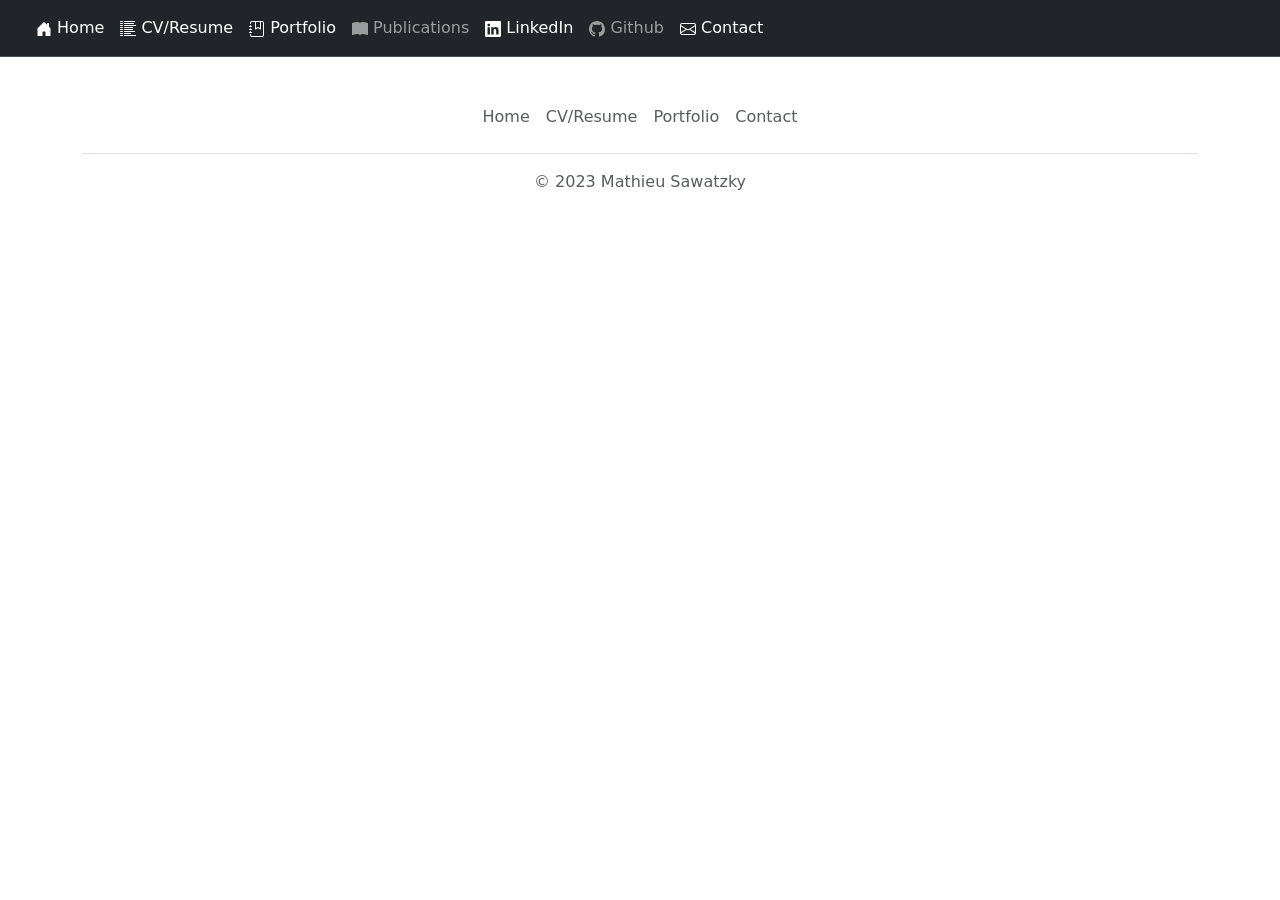
==== contact.html @ 53521f99 "Adjusting Formatting" ====
<!DOCTYPE html>
<html lang="en">
<head>
    <meta charset="UTF-8">
    <meta name="viewport" content="width=device-width, initial-scale=1.0">
    <title>Contact Mathieu Sawatzky</title>
    <link href="https://cdn.jsdelivr.net/npm/bootstrap@5.3.0-alpha2/dist/css/bootstrap.min.css" rel="stylesheet"
    integrity="sha384-aFq/bzH65dt+w6FI2ooMVUpc+21e0SRygnTpmBvdBgSdnuTN7QbdgL+OapgHtvPp" crossorigin="anonymous">
    <link rel = "stylesheet" href="./style.css"/>
</head>
<body>

    <!-- Nav Bar Content -->
  <nav class="navbar navbar-expand-lg bg-dark border-bottom border-body" data-bs-theme="dark">
    <div class="container-fluid">
      <a class="navbar-brand" href="#"></a>
      <button class="navbar-toggler" type="button" data-bs-toggle="collapse" data-bs-target="#navbarNav" aria-controls="navbarNav" aria-expanded="false" aria-label="Toggle navigation">
        <span class="navbar-toggler-icon"></span>
      </button>
      <div class="collapse navbar-collapse" id="navbarNav">
        <ul class="navbar-nav">
          <li class="nav-item">
            <a class="nav-link active" aria-current="page" href="./index.html"> <svg xmlns="http://www.w3.org/2000/svg" width="16" height="16" fill="currentColor" class="bi bi-house-door-fill" viewBox="0 0 16 16">
              <path d="M6.5 14.5v-3.505c0-.245.25-.495.5-.495h2c.25 0 .5.25.5.5v3.5a.5.5 0 0 0 .5.5h4a.5.5 0 0 0 .5-.5v-7a.5.5 0 0 0-.146-.354L13 5.793V2.5a.5.5 0 0 0-.5-.5h-1a.5.5 0 0 0-.5.5v1.293L8.354 1.146a.5.5 0 0 0-.708 0l-6 6A.5.5 0 0 0 1.5 7.5v7a.5.5 0 0 0 .5.5h4a.5.5 0 0 0 .5-.5Z"/>
            </svg> Home</a>
          </li>
          <li class="nav-item">
            <a class="nav-link active" aria-current="page" href="./resume.html"> <svg xmlns="http://www.w3.org/2000/svg" width="16" height="16" fill="currentColor" class="bi bi-list-columns-reverse" viewBox="0 0 16 16">
              <path fill-rule="evenodd" d="M0 .5A.5.5 0 0 1 .5 0h2a.5.5 0 0 1 0 1h-2A.5.5 0 0 1 0 .5Zm4 0a.5.5 0 0 1 .5-.5h10a.5.5 0 0 1 0 1h-10A.5.5 0 0 1 4 .5Zm-4 2A.5.5 0 0 1 .5 2h2a.5.5 0 0 1 0 1h-2a.5.5 0 0 1-.5-.5Zm4 0a.5.5 0 0 1 .5-.5h9a.5.5 0 0 1 0 1h-9a.5.5 0 0 1-.5-.5Zm-4 2A.5.5 0 0 1 .5 4h2a.5.5 0 0 1 0 1h-2a.5.5 0 0 1-.5-.5Zm4 0a.5.5 0 0 1 .5-.5h11a.5.5 0 0 1 0 1h-11a.5.5 0 0 1-.5-.5Zm-4 2A.5.5 0 0 1 .5 6h2a.5.5 0 0 1 0 1h-2a.5.5 0 0 1-.5-.5Zm4 0a.5.5 0 0 1 .5-.5h8a.5.5 0 0 1 0 1h-8a.5.5 0 0 1-.5-.5Zm-4 2A.5.5 0 0 1 .5 8h2a.5.5 0 0 1 0 1h-2a.5.5 0 0 1-.5-.5Zm4 0a.5.5 0 0 1 .5-.5h8a.5.5 0 0 1 0 1h-8a.5.5 0 0 1-.5-.5Zm-4 2a.5.5 0 0 1 .5-.5h2a.5.5 0 0 1 0 1h-2a.5.5 0 0 1-.5-.5Zm4 0a.5.5 0 0 1 .5-.5h10a.5.5 0 0 1 0 1h-10a.5.5 0 0 1-.5-.5Zm-4 2a.5.5 0 0 1 .5-.5h2a.5.5 0 0 1 0 1h-2a.5.5 0 0 1-.5-.5Zm4 0a.5.5 0 0 1 .5-.5h6a.5.5 0 0 1 0 1h-6a.5.5 0 0 1-.5-.5Zm-4 2a.5.5 0 0 1 .5-.5h2a.5.5 0 0 1 0 1h-2a.5.5 0 0 1-.5-.5Zm4 0a.5.5 0 0 1 .5-.5h11a.5.5 0 0 1 0 1h-11a.5.5 0 0 1-.5-.5Z"/>
            </svg> CV/Resume</a>
          </li>
          <li class="nav-item">
            <a class="nav-link active" aria-current="page" href="./portfolio.html"> <svg xmlns="http://www.w3.org/2000/svg" width="16" height="16" fill="currentColor" class="bi bi-journal-bookmark" viewBox="0 0 16 16">
              <path fill-rule="evenodd" d="M6 8V1h1v6.117L8.743 6.07a.5.5 0 0 1 .514 0L11 7.117V1h1v7a.5.5 0 0 1-.757.429L9 7.083 6.757 8.43A.5.5 0 0 1 6 8z"/>
              <path d="M3 0h10a2 2 0 0 1 2 2v12a2 2 0 0 1-2 2H3a2 2 0 0 1-2-2v-1h1v1a1 1 0 0 0 1 1h10a1 1 0 0 0 1-1V2a1 1 0 0 0-1-1H3a1 1 0 0 0-1 1v1H1V2a2 2 0 0 1 2-2z"/>
              <path d="M1 5v-.5a.5.5 0 0 1 1 0V5h.5a.5.5 0 0 1 0 1h-2a.5.5 0 0 1 0-1H1zm0 3v-.5a.5.5 0 0 1 1 0V8h.5a.5.5 0 0 1 0 1h-2a.5.5 0 0 1 0-1H1zm0 3v-.5a.5.5 0 0 1 1 0v.5h.5a.5.5 0 0 1 0 1h-2a.5.5 0 0 1 0-1H1z"/>
            </svg> Portfolio</a>
          </li>
          <li class="nav-item">
            <a class="nav-link" href="./publications.html"> <svg xmlns="http://www.w3.org/2000/svg" width="16" height="16" fill="currentColor" class="bi bi-book-fill" viewBox="0 0 16 16">
              <path d="M8 1.783C7.015.936 5.587.81 4.287.94c-1.514.153-3.042.672-3.994 1.105A.5.5 0 0 0 0 2.5v11a.5.5 0 0 0 .707.455c.882-.4 2.303-.881 3.68-1.02 1.409-.142 2.59.087 3.223.877a.5.5 0 0 0 .78 0c.633-.79 1.814-1.019 3.222-.877 1.378.139 2.8.62 3.681 1.02A.5.5 0 0 0 16 13.5v-11a.5.5 0 0 0-.293-.455c-.952-.433-2.48-.952-3.994-1.105C10.413.809 8.985.936 8 1.783z"/>
            </svg> Publications</a>
            </li>
          <li class="nav-item">
            <a class="nav-link active" aria-current="page" href="https://www.linkedin.com/in/mathieusawatzky" target="_blank"> <svg xmlns="http://www.w3.org/2000/svg" width="16" height="16" fill="currentColor" class="bi bi-linkedin" viewBox="0 0 16 16">
              <path d="M0 1.146C0 .513.526 0 1.175 0h13.65C15.474 0 16 .513 16 1.146v13.708c0 .633-.526 1.146-1.175 1.146H1.175C.526 16 0 15.487 0 14.854V1.146zm4.943 12.248V6.169H2.542v7.225h2.401zm-1.2-8.212c.837 0 1.358-.554 1.358-1.248-.015-.709-.52-1.248-1.342-1.248-.822 0-1.359.54-1.359 1.248 0 .694.521 1.248 1.327 1.248h.016zm4.908 8.212V9.359c0-.216.016-.432.08-.586.173-.431.568-.878 1.232-.878.869 0 1.216.662 1.216 1.634v3.865h2.401V9.25c0-2.22-1.184-3.252-2.764-3.252-1.274 0-1.845.7-2.165 1.193v.025h-.016a5.54 5.54 0 0 1 .016-.025V6.169h-2.4c.03.678 0 7.225 0 7.225h2.4z"/>
            </svg> LinkedIn</a>
          </li>
          <li class="nav-item">
            <a class="nav-link" href="https://github.com/matsawatzky" target="_blank"> <svg xmlns="http://www.w3.org/2000/svg" width="16" height="16" fill="currentColor" class="bi bi-github" viewBox="0 0 16 16">
              <path d="M8 0C3.58 0 0 3.58 0 8c0 3.54 2.29 6.53 5.47 7.59.4.07.55-.17.55-.38 0-.19-.01-.82-.01-1.49-2.01.37-2.53-.49-2.69-.94-.09-.23-.48-.94-.82-1.13-.28-.15-.68-.52-.01-.53.63-.01 1.08.58 1.23.82.72 1.21 1.87.87 2.33.66.07-.52.28-.87.51-1.07-1.78-.2-3.64-.89-3.64-3.95 0-.87.31-1.59.82-2.15-.08-.2-.36-1.02.08-2.12 0 0 .67-.21 2.2.82.64-.18 1.32-.27 2-.27.68 0 1.36.09 2 .27 1.53-1.04 2.2-.82 2.2-.82.44 1.1.16 1.92.08 2.12.51.56.82 1.27.82 2.15 0 3.07-1.87 3.75-3.65 3.95.29.25.54.73.54 1.48 0 1.07-.01 1.93-.01 2.2 0 .21.15.46.55.38A8.012 8.012 0 0 0 16 8c0-4.42-3.58-8-8-8z"/>
            </svg> Github</a>
          </li>
          <li class="nav-item">
              <a class="nav-link active" aria-current="page" href="./contact.html"> <svg xmlns="http://www.w3.org/2000/svg" width="16" height="16" fill="currentColor" class="bi bi-envelope" viewBox="0 0 16 16">
                <path d="M0 4a2 2 0 0 1 2-2h12a2 2 0 0 1 2 2v8a2 2 0 0 1-2 2H2a2 2 0 0 1-2-2V4Zm2-1a1 1 0 0 0-1 1v.217l7 4.2 7-4.2V4a1 1 0 0 0-1-1H2Zm13 2.383-4.708 2.825L15 11.105V5.383Zm-.034 6.876-5.64-3.471L8 9.583l-1.326-.795-5.64 3.47A1 1 0 0 0 2 13h12a1 1 0 0 0 .966-.741ZM1 11.105l4.708-2.897L1 5.383v5.722Z"/>
              </svg> Contact</a>
          </li>
          </ul>
        </div>
      </div>
    </nav>


    <!-- Footer -->
  <div class="container">
    <footer class="py-3 my-4">
      <ul class="nav justify-content-center border-bottom pb-3 mb-3">
        <li class="nav-item"><a href="./index.html" class="nav-link px-2 text-body-secondary">Home</a></li>
        <li class="nav-item"><a href="./resume.html" class="nav-link px-2 text-body-secondary">CV/Resume</a></li>
        <li class="nav-item"><a href="./portfolio.html" class="nav-link px-2 text-body-secondary">Portfolio</a></li>
        <li class="nav-item"><a href="./contact.html" class="nav-link px-2 text-body-secondary">Contact</a></li>
      </ul>
      <p class="text-center text-body-secondary">© 2023 Mathieu Sawatzky</p>
    </footer>
  </div>

    <script src="https://cdn.jsdelivr.net/npm/bootstrap@5.3.1/dist/js/bootstrap.bundle.min.js" integrity="sha384-HwwvtgBNo3bZJJLYd8oVXjrBZt8cqVSpeBNS5n7C8IVInixGAoxmnlMuBnhbgrkm" crossorigin="anonymous"></script>
</body>
</html>
---- style.css ----
ul {
    list-style-type: none ;
}

  
.center {
    text-align: center;
}

h2 {
    font-family: serif;
    font-weight: bolder;
    width: 100%; 
    text-align: center; 
    border-bottom: 1px solid #000; 
    line-height: 0.1em;
    margin: 10px 0 20px; 
}

h5 {
    text-align: center;
}

.card{
    text-align: center;
    margin: auto;
}
 
h2 span { 
     background:#fff; 
     padding:0 10px; 
}


.history1 {
    width: 5rem;
    height: 5rem;
    border-radius: 0.25rem;

}
  
.heading1 {
    font-weight: bolder;
    font-size:large;
}



.filler {
    font-size: smaller;
}

.colorText{
    color : blue;
    font-weight: bold;
    font-size: medium;
}
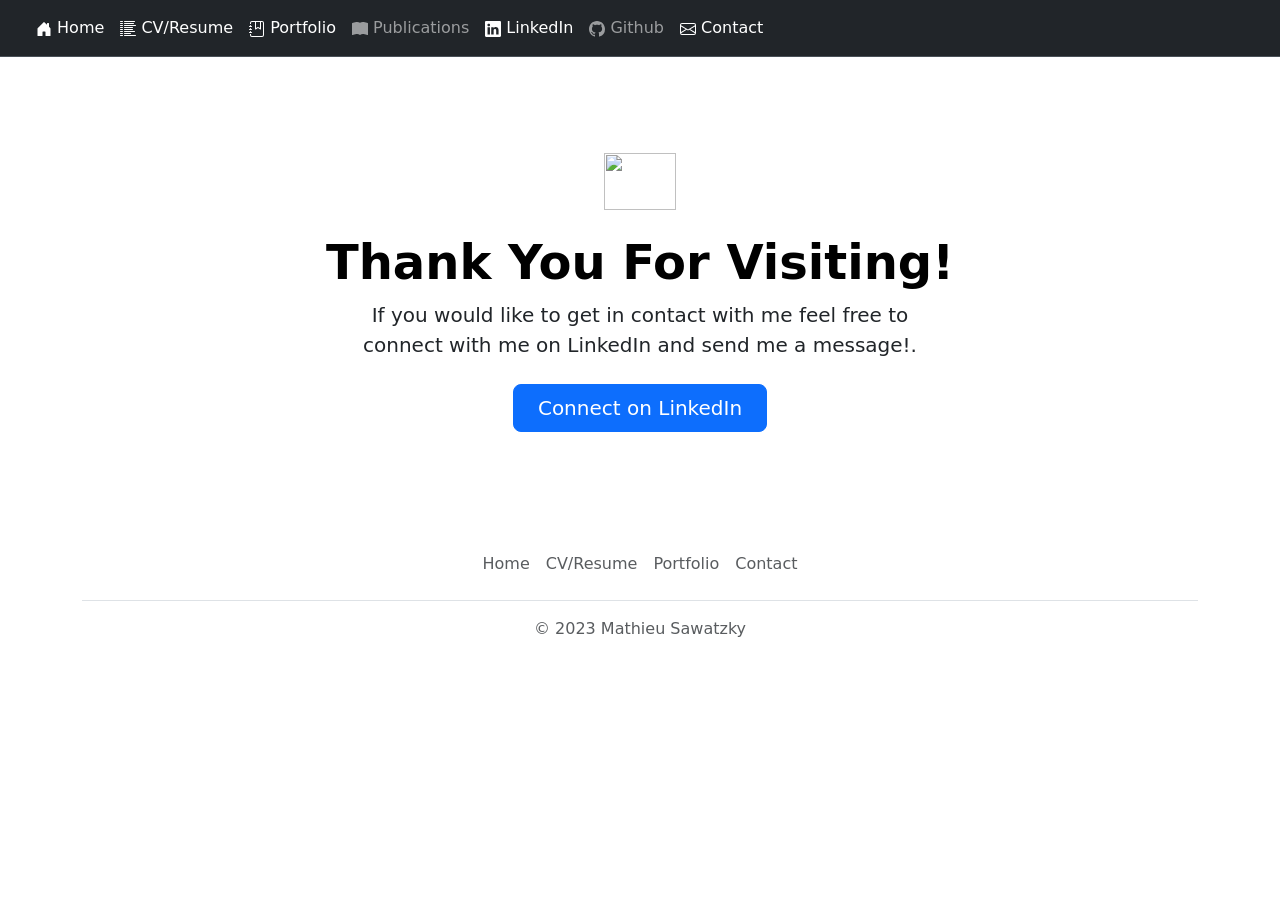
==== commit fbc8026e: "Adding Flesh" ====
--- a/contact.html
+++ b/contact.html
@@ -62,6 +62,22 @@
     </nav>
 
 
+
+    <!-- Hero -->
+
+    <div class="px-4 py-5 my-5 text-center">
+        <img class="d-block mx-auto mb-4" src="/docs/5.3/assets/brand/bootstrap-logo.svg" alt="" width="72" height="57">
+        <h1 class="display-5 fw-bold text-body-emphasis">Thank You For Visiting!</h1>
+        <div class="col-lg-6 mx-auto">
+          <p class="lead mb-4">If you would like to get in contact with me feel free to connect with me on LinkedIn and send me a message!.</p>
+          <div class="d-grid gap-2 d-sm-flex justify-content-sm-center">
+            <button onclick = "window.location.href=href='https://www.linkedin.com/in/mathieusawatzky';" type="button" class="btn btn-primary btn-lg px-4 gap-3">Connect on LinkedIn</button>
+          </div>
+        </div>
+    </div>
+
+
+
     <!-- Footer -->
   <div class="container">
     <footer class="py-3 my-4">
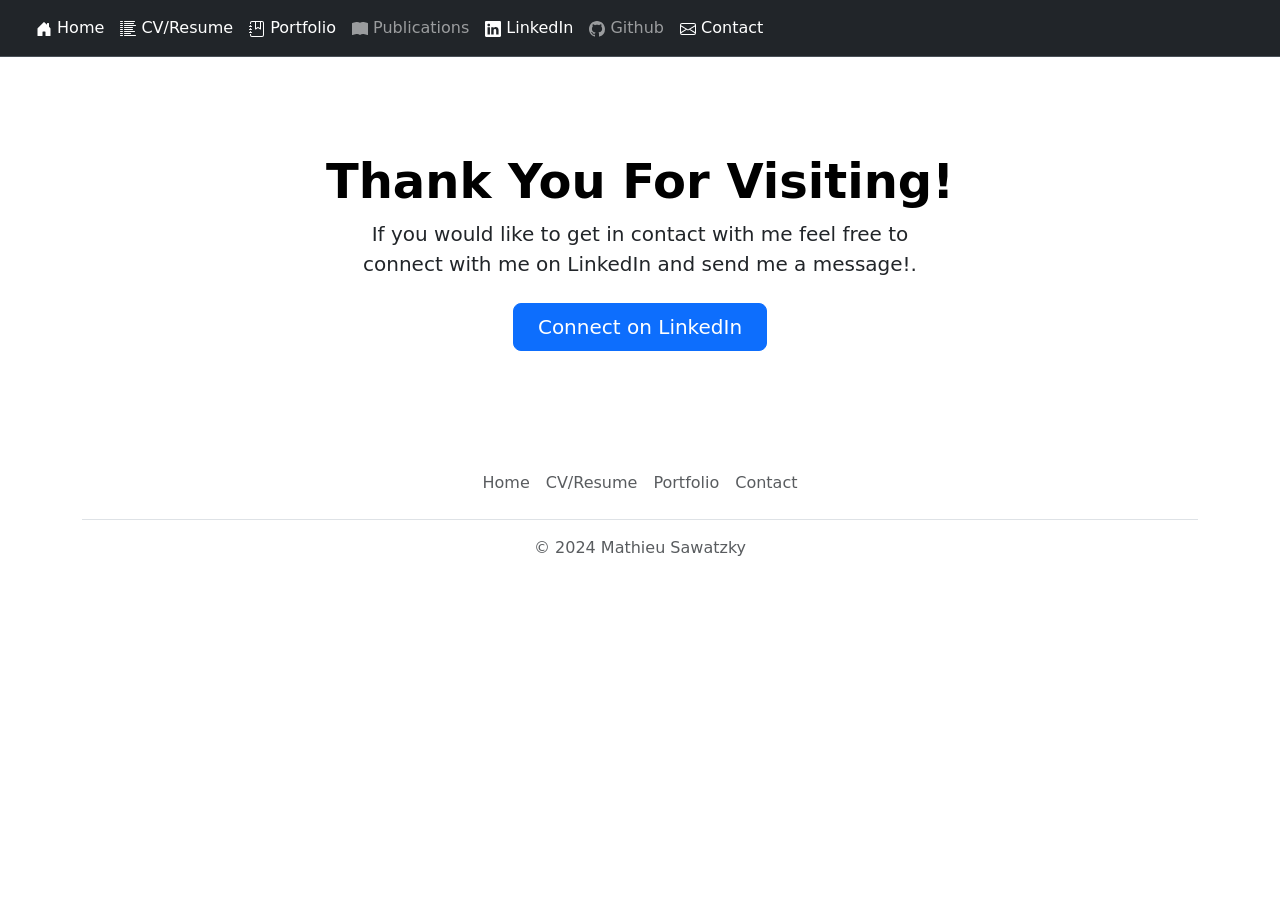
==== commit 8169b623: "Updating" ====
--- a/contact.html
+++ b/contact.html
@@ -66,7 +66,6 @@
     <!-- Hero -->
 
     <div class="px-4 py-5 my-5 text-center">
-        <img class="d-block mx-auto mb-4" src="/docs/5.3/assets/brand/bootstrap-logo.svg" alt="" width="72" height="57">
         <h1 class="display-5 fw-bold text-body-emphasis">Thank You For Visiting!</h1>
         <div class="col-lg-6 mx-auto">
           <p class="lead mb-4">If you would like to get in contact with me feel free to connect with me on LinkedIn and send me a message!.</p>
@@ -87,7 +86,7 @@
         <li class="nav-item"><a href="./portfolio.html" class="nav-link px-2 text-body-secondary">Portfolio</a></li>
         <li class="nav-item"><a href="./contact.html" class="nav-link px-2 text-body-secondary">Contact</a></li>
       </ul>
-      <p class="text-center text-body-secondary">© 2023 Mathieu Sawatzky</p>
+      <p class="text-center text-body-secondary">© 2024 Mathieu Sawatzky</p>
     </footer>
   </div>
 
--- a/style.css
+++ b/style.css
@@ -4,7 +4,9 @@
 
   
 .center {
-    text-align: center;
+    text-align: left;
+    width: 80%;
+    margin: 0 auto;
 }
 
 h2 {
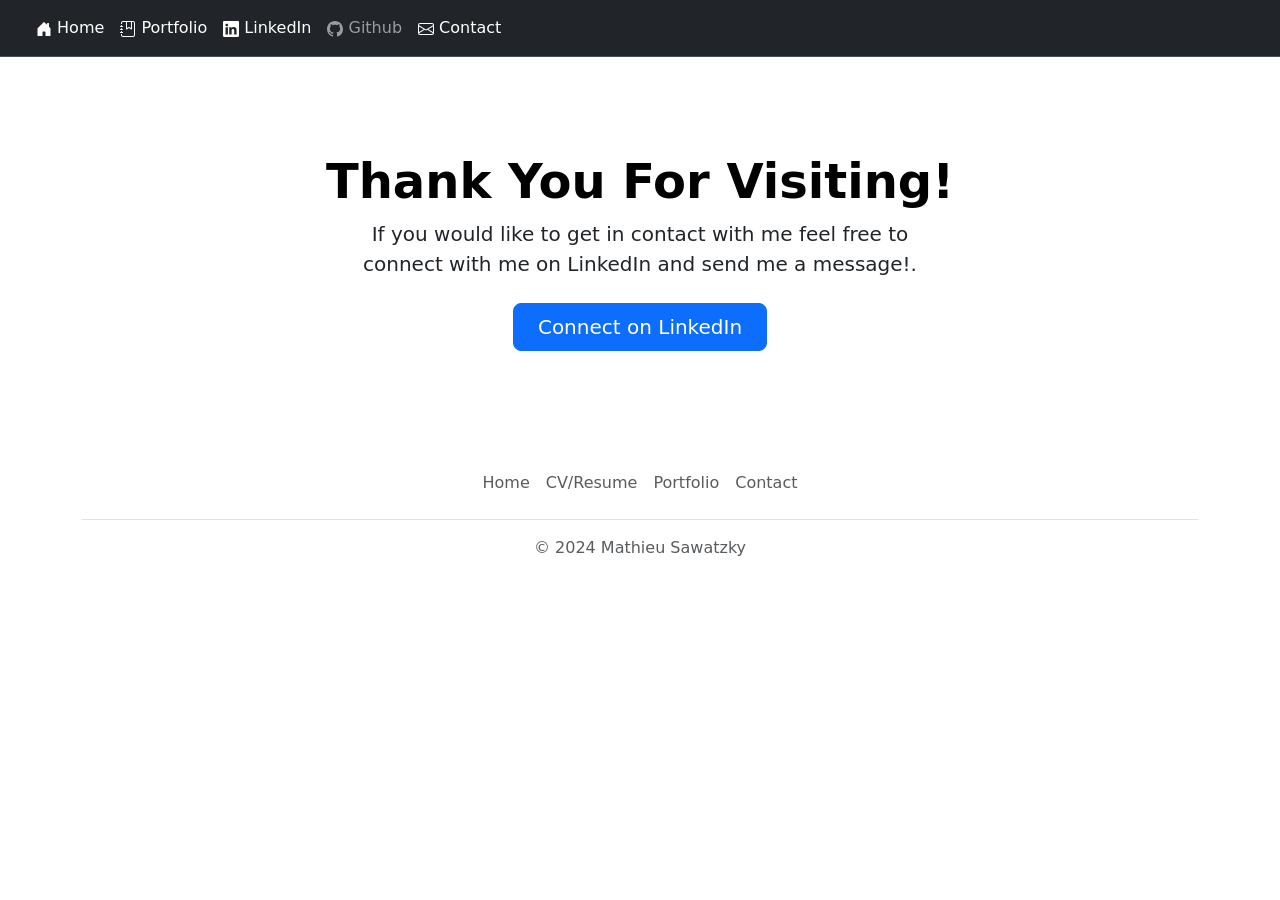
==== commit 73c06396: "Updated To only relevant stuff" ====
--- a/contact.html
+++ b/contact.html
@@ -10,56 +10,46 @@
 </head>
 <body>
 
-    <!-- Nav Bar Content -->
-  <nav class="navbar navbar-expand-lg bg-dark border-bottom border-body" data-bs-theme="dark">
-    <div class="container-fluid">
-      <a class="navbar-brand" href="#"></a>
-      <button class="navbar-toggler" type="button" data-bs-toggle="collapse" data-bs-target="#navbarNav" aria-controls="navbarNav" aria-expanded="false" aria-label="Toggle navigation">
-        <span class="navbar-toggler-icon"></span>
-      </button>
-      <div class="collapse navbar-collapse" id="navbarNav">
-        <ul class="navbar-nav">
-          <li class="nav-item">
-            <a class="nav-link active" aria-current="page" href="./index.html"> <svg xmlns="http://www.w3.org/2000/svg" width="16" height="16" fill="currentColor" class="bi bi-house-door-fill" viewBox="0 0 16 16">
-              <path d="M6.5 14.5v-3.505c0-.245.25-.495.5-.495h2c.25 0 .5.25.5.5v3.5a.5.5 0 0 0 .5.5h4a.5.5 0 0 0 .5-.5v-7a.5.5 0 0 0-.146-.354L13 5.793V2.5a.5.5 0 0 0-.5-.5h-1a.5.5 0 0 0-.5.5v1.293L8.354 1.146a.5.5 0 0 0-.708 0l-6 6A.5.5 0 0 0 1.5 7.5v7a.5.5 0 0 0 .5.5h4a.5.5 0 0 0 .5-.5Z"/>
-            </svg> Home</a>
-          </li>
-          <li class="nav-item">
-            <a class="nav-link active" aria-current="page" href="./resume.html"> <svg xmlns="http://www.w3.org/2000/svg" width="16" height="16" fill="currentColor" class="bi bi-list-columns-reverse" viewBox="0 0 16 16">
-              <path fill-rule="evenodd" d="M0 .5A.5.5 0 0 1 .5 0h2a.5.5 0 0 1 0 1h-2A.5.5 0 0 1 0 .5Zm4 0a.5.5 0 0 1 .5-.5h10a.5.5 0 0 1 0 1h-10A.5.5 0 0 1 4 .5Zm-4 2A.5.5 0 0 1 .5 2h2a.5.5 0 0 1 0 1h-2a.5.5 0 0 1-.5-.5Zm4 0a.5.5 0 0 1 .5-.5h9a.5.5 0 0 1 0 1h-9a.5.5 0 0 1-.5-.5Zm-4 2A.5.5 0 0 1 .5 4h2a.5.5 0 0 1 0 1h-2a.5.5 0 0 1-.5-.5Zm4 0a.5.5 0 0 1 .5-.5h11a.5.5 0 0 1 0 1h-11a.5.5 0 0 1-.5-.5Zm-4 2A.5.5 0 0 1 .5 6h2a.5.5 0 0 1 0 1h-2a.5.5 0 0 1-.5-.5Zm4 0a.5.5 0 0 1 .5-.5h8a.5.5 0 0 1 0 1h-8a.5.5 0 0 1-.5-.5Zm-4 2A.5.5 0 0 1 .5 8h2a.5.5 0 0 1 0 1h-2a.5.5 0 0 1-.5-.5Zm4 0a.5.5 0 0 1 .5-.5h8a.5.5 0 0 1 0 1h-8a.5.5 0 0 1-.5-.5Zm-4 2a.5.5 0 0 1 .5-.5h2a.5.5 0 0 1 0 1h-2a.5.5 0 0 1-.5-.5Zm4 0a.5.5 0 0 1 .5-.5h10a.5.5 0 0 1 0 1h-10a.5.5 0 0 1-.5-.5Zm-4 2a.5.5 0 0 1 .5-.5h2a.5.5 0 0 1 0 1h-2a.5.5 0 0 1-.5-.5Zm4 0a.5.5 0 0 1 .5-.5h6a.5.5 0 0 1 0 1h-6a.5.5 0 0 1-.5-.5Zm-4 2a.5.5 0 0 1 .5-.5h2a.5.5 0 0 1 0 1h-2a.5.5 0 0 1-.5-.5Zm4 0a.5.5 0 0 1 .5-.5h11a.5.5 0 0 1 0 1h-11a.5.5 0 0 1-.5-.5Z"/>
-            </svg> CV/Resume</a>
-          </li>
-          <li class="nav-item">
-            <a class="nav-link active" aria-current="page" href="./portfolio.html"> <svg xmlns="http://www.w3.org/2000/svg" width="16" height="16" fill="currentColor" class="bi bi-journal-bookmark" viewBox="0 0 16 16">
-              <path fill-rule="evenodd" d="M6 8V1h1v6.117L8.743 6.07a.5.5 0 0 1 .514 0L11 7.117V1h1v7a.5.5 0 0 1-.757.429L9 7.083 6.757 8.43A.5.5 0 0 1 6 8z"/>
-              <path d="M3 0h10a2 2 0 0 1 2 2v12a2 2 0 0 1-2 2H3a2 2 0 0 1-2-2v-1h1v1a1 1 0 0 0 1 1h10a1 1 0 0 0 1-1V2a1 1 0 0 0-1-1H3a1 1 0 0 0-1 1v1H1V2a2 2 0 0 1 2-2z"/>
-              <path d="M1 5v-.5a.5.5 0 0 1 1 0V5h.5a.5.5 0 0 1 0 1h-2a.5.5 0 0 1 0-1H1zm0 3v-.5a.5.5 0 0 1 1 0V8h.5a.5.5 0 0 1 0 1h-2a.5.5 0 0 1 0-1H1zm0 3v-.5a.5.5 0 0 1 1 0v.5h.5a.5.5 0 0 1 0 1h-2a.5.5 0 0 1 0-1H1z"/>
-            </svg> Portfolio</a>
-          </li>
-          <li class="nav-item">
-            <a class="nav-link" href="./publications.html"> <svg xmlns="http://www.w3.org/2000/svg" width="16" height="16" fill="currentColor" class="bi bi-book-fill" viewBox="0 0 16 16">
-              <path d="M8 1.783C7.015.936 5.587.81 4.287.94c-1.514.153-3.042.672-3.994 1.105A.5.5 0 0 0 0 2.5v11a.5.5 0 0 0 .707.455c.882-.4 2.303-.881 3.68-1.02 1.409-.142 2.59.087 3.223.877a.5.5 0 0 0 .78 0c.633-.79 1.814-1.019 3.222-.877 1.378.139 2.8.62 3.681 1.02A.5.5 0 0 0 16 13.5v-11a.5.5 0 0 0-.293-.455c-.952-.433-2.48-.952-3.994-1.105C10.413.809 8.985.936 8 1.783z"/>
-            </svg> Publications</a>
-            </li>
-          <li class="nav-item">
-            <a class="nav-link active" aria-current="page" href="https://www.linkedin.com/in/mathieusawatzky" target="_blank"> <svg xmlns="http://www.w3.org/2000/svg" width="16" height="16" fill="currentColor" class="bi bi-linkedin" viewBox="0 0 16 16">
-              <path d="M0 1.146C0 .513.526 0 1.175 0h13.65C15.474 0 16 .513 16 1.146v13.708c0 .633-.526 1.146-1.175 1.146H1.175C.526 16 0 15.487 0 14.854V1.146zm4.943 12.248V6.169H2.542v7.225h2.401zm-1.2-8.212c.837 0 1.358-.554 1.358-1.248-.015-.709-.52-1.248-1.342-1.248-.822 0-1.359.54-1.359 1.248 0 .694.521 1.248 1.327 1.248h.016zm4.908 8.212V9.359c0-.216.016-.432.08-.586.173-.431.568-.878 1.232-.878.869 0 1.216.662 1.216 1.634v3.865h2.401V9.25c0-2.22-1.184-3.252-2.764-3.252-1.274 0-1.845.7-2.165 1.193v.025h-.016a5.54 5.54 0 0 1 .016-.025V6.169h-2.4c.03.678 0 7.225 0 7.225h2.4z"/>
-            </svg> LinkedIn</a>
-          </li>
-          <li class="nav-item">
-            <a class="nav-link" href="https://github.com/matsawatzky" target="_blank"> <svg xmlns="http://www.w3.org/2000/svg" width="16" height="16" fill="currentColor" class="bi bi-github" viewBox="0 0 16 16">
-              <path d="M8 0C3.58 0 0 3.58 0 8c0 3.54 2.29 6.53 5.47 7.59.4.07.55-.17.55-.38 0-.19-.01-.82-.01-1.49-2.01.37-2.53-.49-2.69-.94-.09-.23-.48-.94-.82-1.13-.28-.15-.68-.52-.01-.53.63-.01 1.08.58 1.23.82.72 1.21 1.87.87 2.33.66.07-.52.28-.87.51-1.07-1.78-.2-3.64-.89-3.64-3.95 0-.87.31-1.59.82-2.15-.08-.2-.36-1.02.08-2.12 0 0 .67-.21 2.2.82.64-.18 1.32-.27 2-.27.68 0 1.36.09 2 .27 1.53-1.04 2.2-.82 2.2-.82.44 1.1.16 1.92.08 2.12.51.56.82 1.27.82 2.15 0 3.07-1.87 3.75-3.65 3.95.29.25.54.73.54 1.48 0 1.07-.01 1.93-.01 2.2 0 .21.15.46.55.38A8.012 8.012 0 0 0 16 8c0-4.42-3.58-8-8-8z"/>
-            </svg> Github</a>
-          </li>
-          <li class="nav-item">
-              <a class="nav-link active" aria-current="page" href="./contact.html"> <svg xmlns="http://www.w3.org/2000/svg" width="16" height="16" fill="currentColor" class="bi bi-envelope" viewBox="0 0 16 16">
-                <path d="M0 4a2 2 0 0 1 2-2h12a2 2 0 0 1 2 2v8a2 2 0 0 1-2 2H2a2 2 0 0 1-2-2V4Zm2-1a1 1 0 0 0-1 1v.217l7 4.2 7-4.2V4a1 1 0 0 0-1-1H2Zm13 2.383-4.708 2.825L15 11.105V5.383Zm-.034 6.876-5.64-3.471L8 9.583l-1.326-.795-5.64 3.47A1 1 0 0 0 2 13h12a1 1 0 0 0 .966-.741ZM1 11.105l4.708-2.897L1 5.383v5.722Z"/>
-              </svg> Contact</a>
-          </li>
-          </ul>
-        </div>
+<!-- Nav Bar Content -->
+<nav class="navbar navbar-expand-lg bg-dark border-bottom border-body" data-bs-theme="dark">
+  <div class="container-fluid">
+    <a class="navbar-brand" href="#"></a>
+    <button class="navbar-toggler" type="button" data-bs-toggle="collapse" data-bs-target="#navbarNav" aria-controls="navbarNav" aria-expanded="false" aria-label="Toggle navigation">
+      <span class="navbar-toggler-icon"></span>
+    </button>
+    <div class="collapse navbar-collapse" id="navbarNav">
+      <ul class="navbar-nav">
+        <li class="nav-item">
+          <a class="nav-link active" aria-current="page" href="./index.html"> <svg xmlns="http://www.w3.org/2000/svg" width="16" height="16" fill="currentColor" class="bi bi-house-door-fill" viewBox="0 0 16 16">
+            <path d="M6.5 14.5v-3.505c0-.245.25-.495.5-.495h2c.25 0 .5.25.5.5v3.5a.5.5 0 0 0 .5.5h4a.5.5 0 0 0 .5-.5v-7a.5.5 0 0 0-.146-.354L13 5.793V2.5a.5.5 0 0 0-.5-.5h-1a.5.5 0 0 0-.5.5v1.293L8.354 1.146a.5.5 0 0 0-.708 0l-6 6A.5.5 0 0 0 1.5 7.5v7a.5.5 0 0 0 .5.5h4a.5.5 0 0 0 .5-.5Z"/>
+          </svg> Home</a>
+        </li>
+        <li class="nav-item">
+          <a class="nav-link active" aria-current="page" href="./portfolio.html"> <svg xmlns="http://www.w3.org/2000/svg" width="16" height="16" fill="currentColor" class="bi bi-journal-bookmark" viewBox="0 0 16 16">
+            <path fill-rule="evenodd" d="M6 8V1h1v6.117L8.743 6.07a.5.5 0 0 1 .514 0L11 7.117V1h1v7a.5.5 0 0 1-.757.429L9 7.083 6.757 8.43A.5.5 0 0 1 6 8z"/>
+            <path d="M3 0h10a2 2 0 0 1 2 2v12a2 2 0 0 1-2 2H3a2 2 0 0 1-2-2v-1h1v1a1 1 0 0 0 1 1h10a1 1 0 0 0 1-1V2a1 1 0 0 0-1-1H3a1 1 0 0 0-1 1v1H1V2a2 2 0 0 1 2-2z"/>
+            <path d="M1 5v-.5a.5.5 0 0 1 1 0V5h.5a.5.5 0 0 1 0 1h-2a.5.5 0 0 1 0-1H1zm0 3v-.5a.5.5 0 0 1 1 0V8h.5a.5.5 0 0 1 0 1h-2a.5.5 0 0 1 0-1H1zm0 3v-.5a.5.5 0 0 1 1 0v.5h.5a.5.5 0 0 1 0 1h-2a.5.5 0 0 1 0-1H1z"/>
+          </svg> Portfolio</a>
+        </li>
+        <li class="nav-item">
+          <a class="nav-link active" aria-current="page" href="https://www.linkedin.com/in/mathieusawatzky" target="_blank"> <svg xmlns="http://www.w3.org/2000/svg" width="16" height="16" fill="currentColor" class="bi bi-linkedin" viewBox="0 0 16 16">
+            <path d="M0 1.146C0 .513.526 0 1.175 0h13.65C15.474 0 16 .513 16 1.146v13.708c0 .633-.526 1.146-1.175 1.146H1.175C.526 16 0 15.487 0 14.854V1.146zm4.943 12.248V6.169H2.542v7.225h2.401zm-1.2-8.212c.837 0 1.358-.554 1.358-1.248-.015-.709-.52-1.248-1.342-1.248-.822 0-1.359.54-1.359 1.248 0 .694.521 1.248 1.327 1.248h.016zm4.908 8.212V9.359c0-.216.016-.432.08-.586.173-.431.568-.878 1.232-.878.869 0 1.216.662 1.216 1.634v3.865h2.401V9.25c0-2.22-1.184-3.252-2.764-3.252-1.274 0-1.845.7-2.165 1.193v.025h-.016a5.54 5.54 0 0 1 .016-.025V6.169h-2.4c.03.678 0 7.225 0 7.225h2.4z"/>
+          </svg> LinkedIn</a>
+        </li>
+        <li class="nav-item">
+          <a class="nav-link" href="https://github.com/matsawatzky" target="_blank"> <svg xmlns="http://www.w3.org/2000/svg" width="16" height="16" fill="currentColor" class="bi bi-github" viewBox="0 0 16 16">
+            <path d="M8 0C3.58 0 0 3.58 0 8c0 3.54 2.29 6.53 5.47 7.59.4.07.55-.17.55-.38 0-.19-.01-.82-.01-1.49-2.01.37-2.53-.49-2.69-.94-.09-.23-.48-.94-.82-1.13-.28-.15-.68-.52-.01-.53.63-.01 1.08.58 1.23.82.72 1.21 1.87.87 2.33.66.07-.52.28-.87.51-1.07-1.78-.2-3.64-.89-3.64-3.95 0-.87.31-1.59.82-2.15-.08-.2-.36-1.02.08-2.12 0 0 .67-.21 2.2.82.64-.18 1.32-.27 2-.27.68 0 1.36.09 2 .27 1.53-1.04 2.2-.82 2.2-.82.44 1.1.16 1.92.08 2.12.51.56.82 1.27.82 2.15 0 3.07-1.87 3.75-3.65 3.95.29.25.54.73.54 1.48 0 1.07-.01 1.93-.01 2.2 0 .21.15.46.55.38A8.012 8.012 0 0 0 16 8c0-4.42-3.58-8-8-8z"/>
+          </svg> Github</a>
+        </li>
+        <li class="nav-item">
+            <a class="nav-link active" aria-current="page" href="./contact.html"> <svg xmlns="http://www.w3.org/2000/svg" width="16" height="16" fill="currentColor" class="bi bi-envelope" viewBox="0 0 16 16">
+              <path d="M0 4a2 2 0 0 1 2-2h12a2 2 0 0 1 2 2v8a2 2 0 0 1-2 2H2a2 2 0 0 1-2-2V4Zm2-1a1 1 0 0 0-1 1v.217l7 4.2 7-4.2V4a1 1 0 0 0-1-1H2Zm13 2.383-4.708 2.825L15 11.105V5.383Zm-.034 6.876-5.64-3.471L8 9.583l-1.326-.795-5.64 3.47A1 1 0 0 0 2 13h12a1 1 0 0 0 .966-.741ZM1 11.105l4.708-2.897L1 5.383v5.722Z"/>
+            </svg> Contact</a>
+        </li>
+        </ul>
       </div>
-    </nav>
+    </div>
+  </nav>
 
 
 
--- a/style.css
+++ b/style.css
@@ -8,6 +8,15 @@
     width: 80%;
     margin: 0 auto;
 }
+
+/* .body {
+    background-image: url('pexels-tomas-anunziata-129267-3876460.jpg'); 
+    background-attachment: fixed; 
+    background-size: 100% 100%; 
+    background-position: center; 
+    background-repeat: no-repeat; 
+    background-color: rgba(0, 0, 0, 0.5);
+} */
 
 h2 {
     font-family: serif;
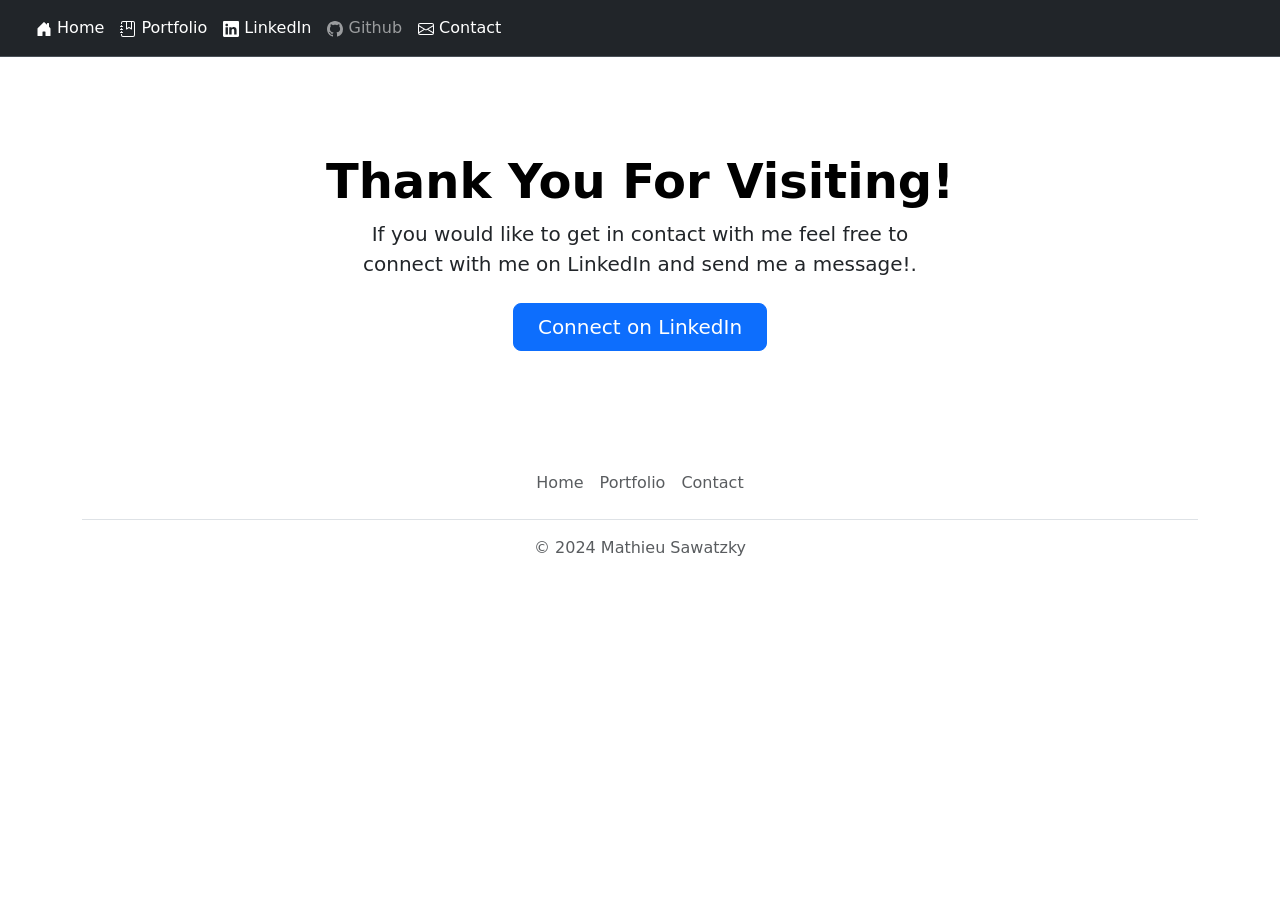
==== commit 0e8106a2: "123" ====
--- a/contact.html
+++ b/contact.html
@@ -72,7 +72,6 @@
     <footer class="py-3 my-4">
       <ul class="nav justify-content-center border-bottom pb-3 mb-3">
         <li class="nav-item"><a href="./index.html" class="nav-link px-2 text-body-secondary">Home</a></li>
-        <li class="nav-item"><a href="./resume.html" class="nav-link px-2 text-body-secondary">CV/Resume</a></li>
         <li class="nav-item"><a href="./portfolio.html" class="nav-link px-2 text-body-secondary">Portfolio</a></li>
         <li class="nav-item"><a href="./contact.html" class="nav-link px-2 text-body-secondary">Contact</a></li>
       </ul>
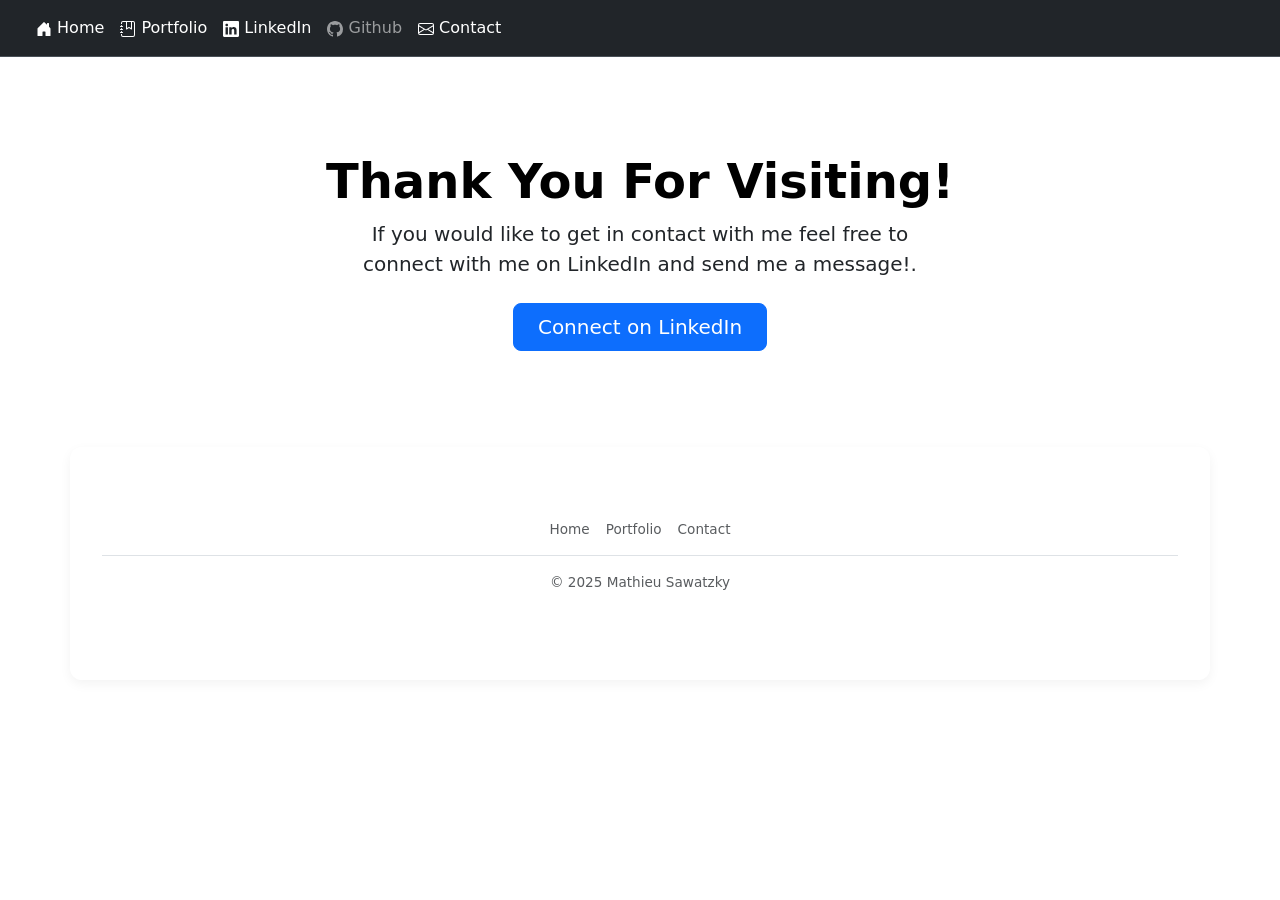
==== commit 78c23163: "123" ====
--- a/contact.html
+++ b/contact.html
@@ -75,7 +75,7 @@
         <li class="nav-item"><a href="./portfolio.html" class="nav-link px-2 text-body-secondary">Portfolio</a></li>
         <li class="nav-item"><a href="./contact.html" class="nav-link px-2 text-body-secondary">Contact</a></li>
       </ul>
-      <p class="text-center text-body-secondary">© 2024 Mathieu Sawatzky</p>
+      <p class="text-center text-body-secondary">© 2025 Mathieu Sawatzky</p>
     </footer>
   </div>
 
--- a/style.css
+++ b/style.css
@@ -7,6 +7,43 @@
     text-align: left;
     width: 80%;
     margin: 0 auto;
+}
+
+.align-bottom {
+  text-align: center;  
+}
+
+.body {
+  background: 
+    linear-gradient(rgba(255, 255, 255, 0.00), rgba(255, 255, 255, 0.85)),
+    url('./pexels-tomas-anunziata-129267-3876460.jpg') no-repeat center center;
+  background-size: cover;
+  background-attachment: fixed;
+  padding-top: 2rem;
+  padding-bottom: 2rem;
+}
+
+.container {
+  background-color: rgba(255, 255, 255, 0.50);
+  padding: 2rem;
+  border-radius: 12px;
+  box-shadow: 0 4px 12px rgba(0, 0, 0, 0.05);
+}
+
+.center {
+  background-color: rgba(255, 255, 255, 0.5);
+  padding: 2rem;
+  border-radius: 12px;
+  box-shadow: 0 4px 12px rgba(0, 0, 0, 0.05);
+  text-align: center; 
+}
+
+.heading-title {
+  display: inline-block;
+  line-height: 1.3;
+  font-size: 1rem;
+  font-weight: bold;
+  margin-top: 0.5rem;
 }
 
 /* .body {
@@ -44,25 +81,79 @@
 
 
 .history1 {
-    width: 5rem;
-    height: 5rem;
-    border-radius: 0.25rem;
+  width: 4rem;
+  height: 4rem;
+  object-fit: contain;
+  border-radius: 0.25rem;
+  margin: auto;
+}
 
+.heading1 {
+  display: flex;
+  align-items: center;
+  text-align: left;
+  font-weight: bold;
+  font-size: 1rem;
+  margin-bottom: 0.25rem;
 }
-  
-.heading1 {
-    font-weight: bolder;
-    font-size:large;
+
+.row.align-items-center {
+  margin-bottom: 0.5rem;
+}
+
+.filler {
+  font-size: medium;
+  text-align: left; 
+  max-width: 700px;
+  margin: 0 auto;
 }
 
 
+footer {
+  font-size: 0.85rem;
+  padding-top: 0.75rem;
+  padding-bottom: 0.75rem;
+  margin-top: 1rem;
+}
 
-.filler {
-    font-size: smaller;
+footer .nav-link {
+  padding: 0 0.5rem;
 }
+
 
 .colorText{
     color : blue;
     font-weight: bold;
     font-size: medium;
-}+}
+
+.project-entry h3 {
+  font-weight: bold;
+}
+
+.project-entry .tech-stack {
+  font-family: monospace;
+  background-color: #f8f9fa;
+  padding: 0.5rem;
+  border-left: 4px solid #0d6efd;
+}
+
+video.demo-video,
+img.demo-screenshot {
+  border-radius: 8px;
+}
+
+
+.project-tldr {
+  font-style: italic;
+  color: #555;
+}
+
+.tech-stack {
+  font-family: monospace;
+  color: #333;
+  background: #f8f9fa;
+  padding: 0.5rem;
+  border-left: 4px solid #0d6efd;
+}
+
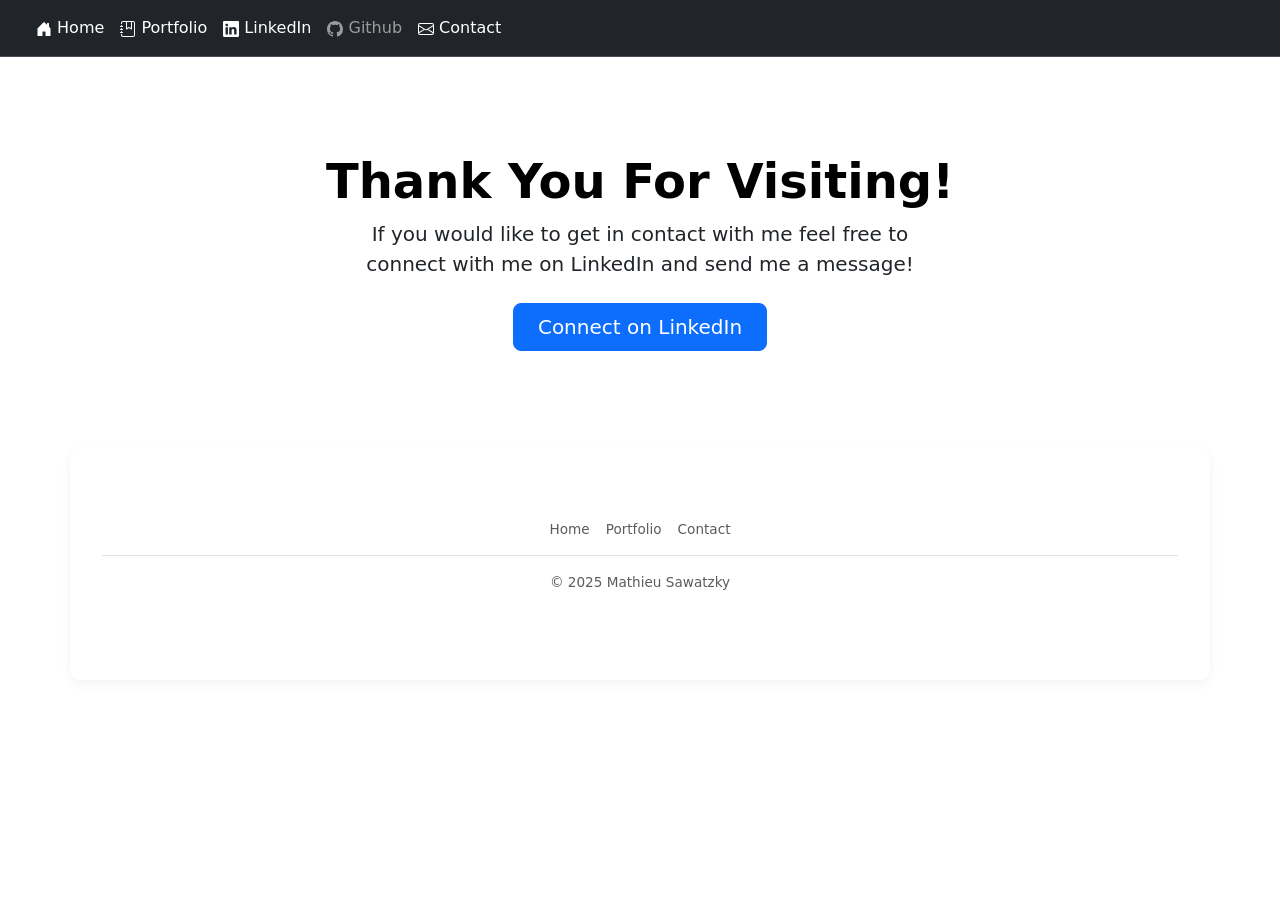
==== commit 012dd1e4: "Added Some more Portfolio Stuff" ====
--- a/contact.html
+++ b/contact.html
@@ -58,7 +58,7 @@
     <div class="px-4 py-5 my-5 text-center">
         <h1 class="display-5 fw-bold text-body-emphasis">Thank You For Visiting!</h1>
         <div class="col-lg-6 mx-auto">
-          <p class="lead mb-4">If you would like to get in contact with me feel free to connect with me on LinkedIn and send me a message!.</p>
+          <p class="lead mb-4">If you would like to get in contact with me feel free to connect with me on LinkedIn and send me a message!</p>
           <div class="d-grid gap-2 d-sm-flex justify-content-sm-center">
             <button onclick = "window.location.href=href='https://www.linkedin.com/in/mathieusawatzky';" type="button" class="btn btn-primary btn-lg px-4 gap-3">Connect on LinkedIn</button>
           </div>
--- a/style.css
+++ b/style.css
@@ -69,9 +69,11 @@
     text-align: center;
 }
 
-.card{
-    text-align: center;
-    margin: auto;
+.card-img-top img {
+    display: block;
+    width: 100%;
+    margin: 0;
+    padding: 0;
 }
  
 h2 span { 
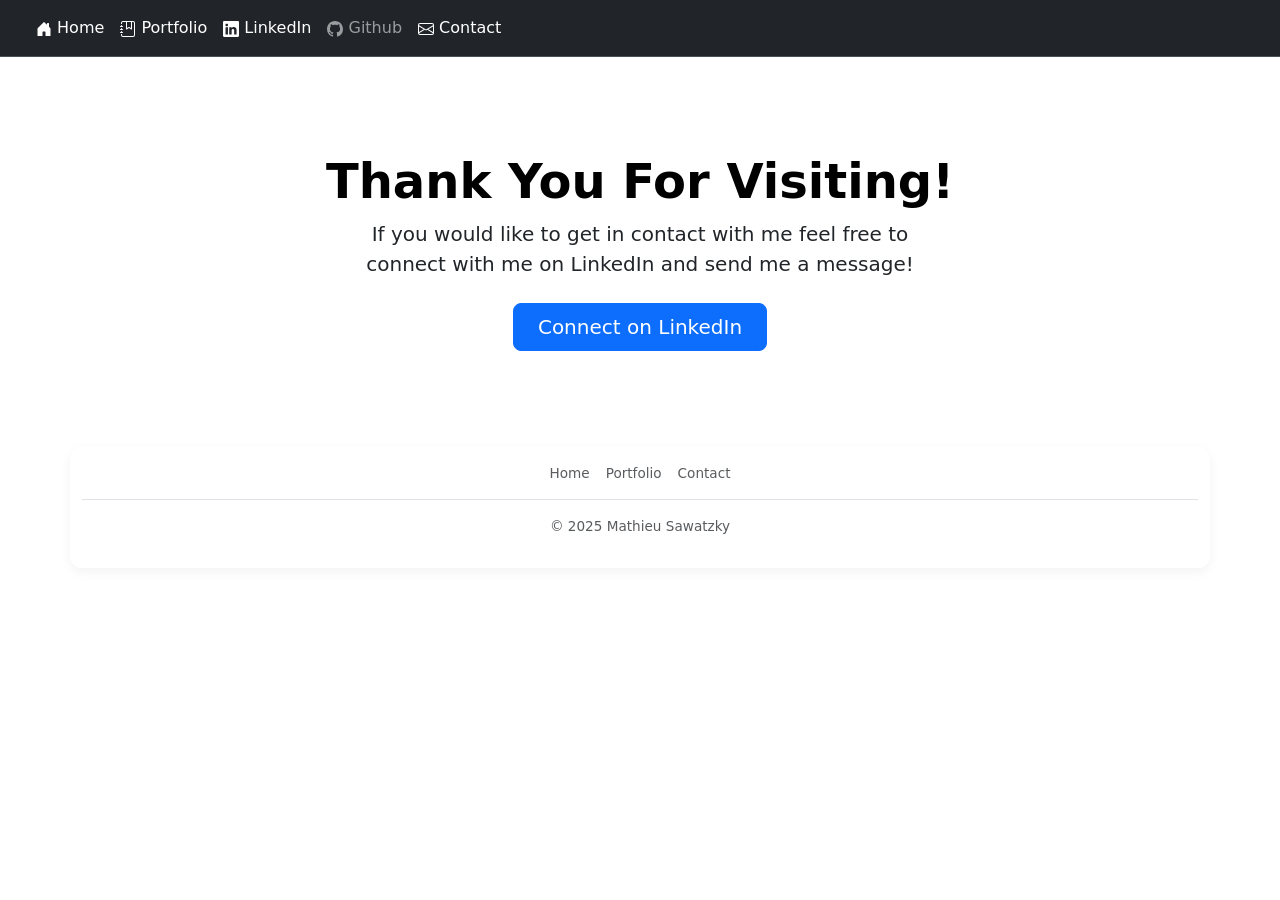
==== commit 681569db: "123" ====
--- a/contact.html
+++ b/contact.html
@@ -11,7 +11,7 @@
 <body>
 
 <!-- Nav Bar Content -->
-<nav class="navbar navbar-expand-lg bg-dark border-bottom border-body" data-bs-theme="dark">
+<nav class="navbar navbar-expand-lg bg-dark border-bottom border-body sticky-top" data-bs-theme="dark">
   <div class="container-fluid">
     <a class="navbar-brand" href="#"></a>
     <button class="navbar-toggler" type="button" data-bs-toggle="collapse" data-bs-target="#navbarNav" aria-controls="navbarNav" aria-expanded="false" aria-label="Toggle navigation">
--- a/style.css
+++ b/style.css
@@ -25,7 +25,7 @@
 
 .container {
   background-color: rgba(255, 255, 255, 0.50);
-  padding: 2rem;
+  /* padding: 2rem; */
   border-radius: 12px;
   box-shadow: 0 4px 12px rgba(0, 0, 0, 0.05);
 }
@@ -56,13 +56,11 @@
 } */
 
 h2 {
-    font-family: serif;
-    font-weight: bolder;
-    width: 100%; 
-    text-align: center; 
-    border-bottom: 1px solid #000; 
-    line-height: 0.1em;
-    margin: 10px 0 20px; 
+  font-family: serif;
+  font-weight: 700;
+  font-size: 2rem;
+  margin-bottom: 1.5rem;
+  text-align: center;
 }
 
 h5 {
@@ -74,11 +72,6 @@
     width: 100%;
     margin: 0;
     padding: 0;
-}
- 
-h2 span { 
-     background:#fff; 
-     padding:0 10px; 
 }
 
 
@@ -95,7 +88,7 @@
   align-items: center;
   text-align: left;
   font-weight: bold;
-  font-size: 1rem;
+  font-size: 1.2rem;
   margin-bottom: 0.25rem;
 }
 
@@ -159,3 +152,24 @@
   border-left: 4px solid #0d6efd;
 }
 
+/* Section containers for portfolio grouping */
+.section-container {
+  background-color: rgba(255, 255, 255, 0.65); /* slightly stronger than cards */
+  margin-top: 3rem;
+  margin-bottom: 2rem;
+  padding-top: 1.5rem;
+  padding-bottom: 1.5rem;
+}
+
+/* Section divider spacing refinement */
+.section-divider {
+  margin: 0 0 0.75rem;
+}
+
+.section-divider + p {
+  max-width: 850px;
+  margin-left: auto;
+  margin-right: auto;
+}
+
+
